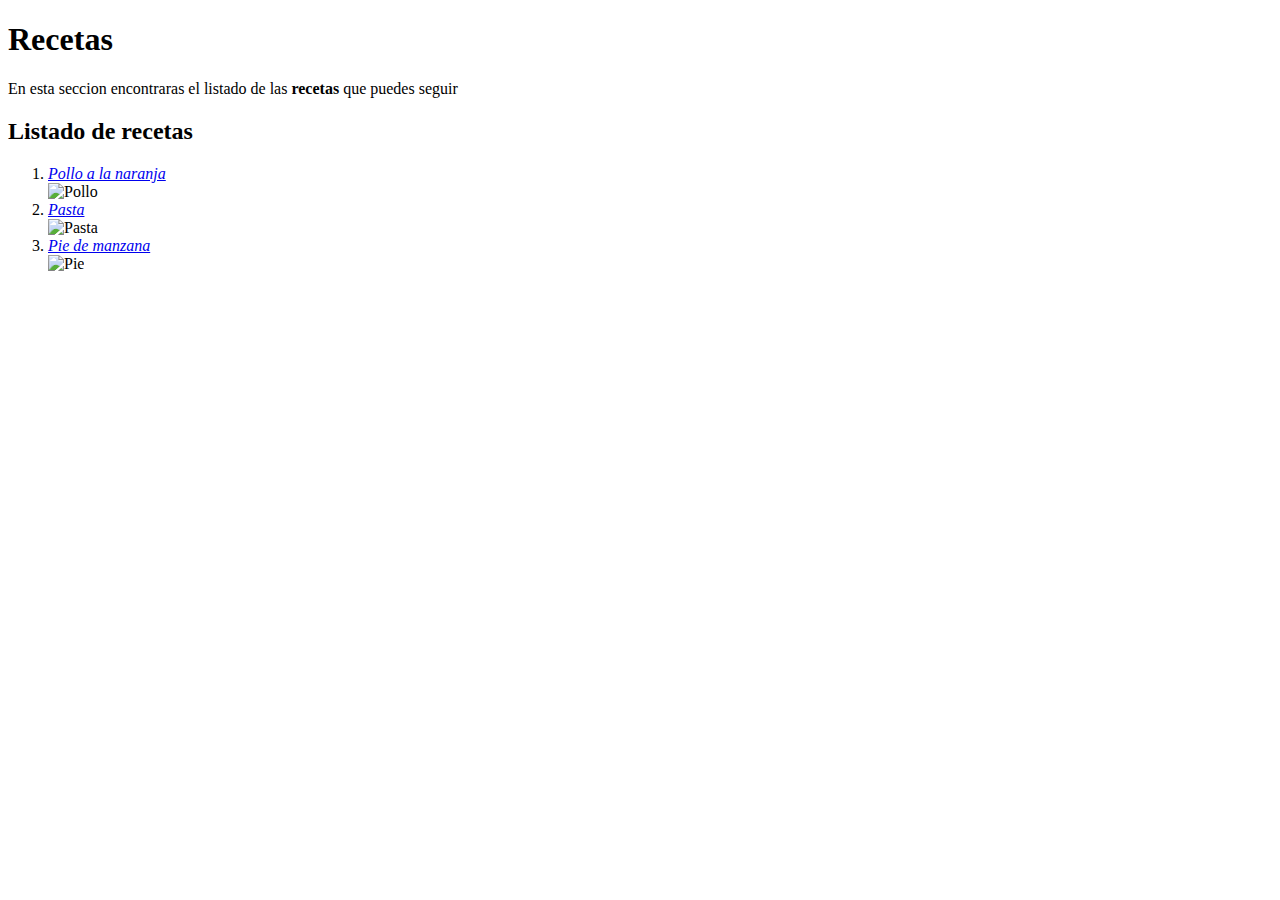
==== index.html @ 40bece14 "Se agregan las vistas de la pagina Se realiza la maquetación se pone información con referncia a las" ====
<!DOCTYPE html>
<html lang="en">
<head>
    <meta charset="UTF-8">
    <meta name="viewport" content="width=device-width, initial-scale=1.0">
    <title>Recetas</title>
</head>
<body>
    <h1>Recetas</h1>
    <p>
        En esta seccion encontraras el listado de las <b>recetas</b> que puedes seguir
    </p>

    <h2>Listado de recetas</h2>
    <ol>
        <div>
            <li><a href="/views/PalN.html"><em>Pollo a la naranja</em></a></li>
            <img src="" alt="Pollo">
        </div>
        <div>
            <li><a href="/views/Pasta.html"><em>Pasta</em></a></li>
            <img src="" alt="Pasta">
        </div>
        <div>
            <li><a href="/views/Pie.html"><em>Pie de manzana</em></a></li>
            <img src="" alt="Pie">
        </div>
    </ol>
</body>
</html>
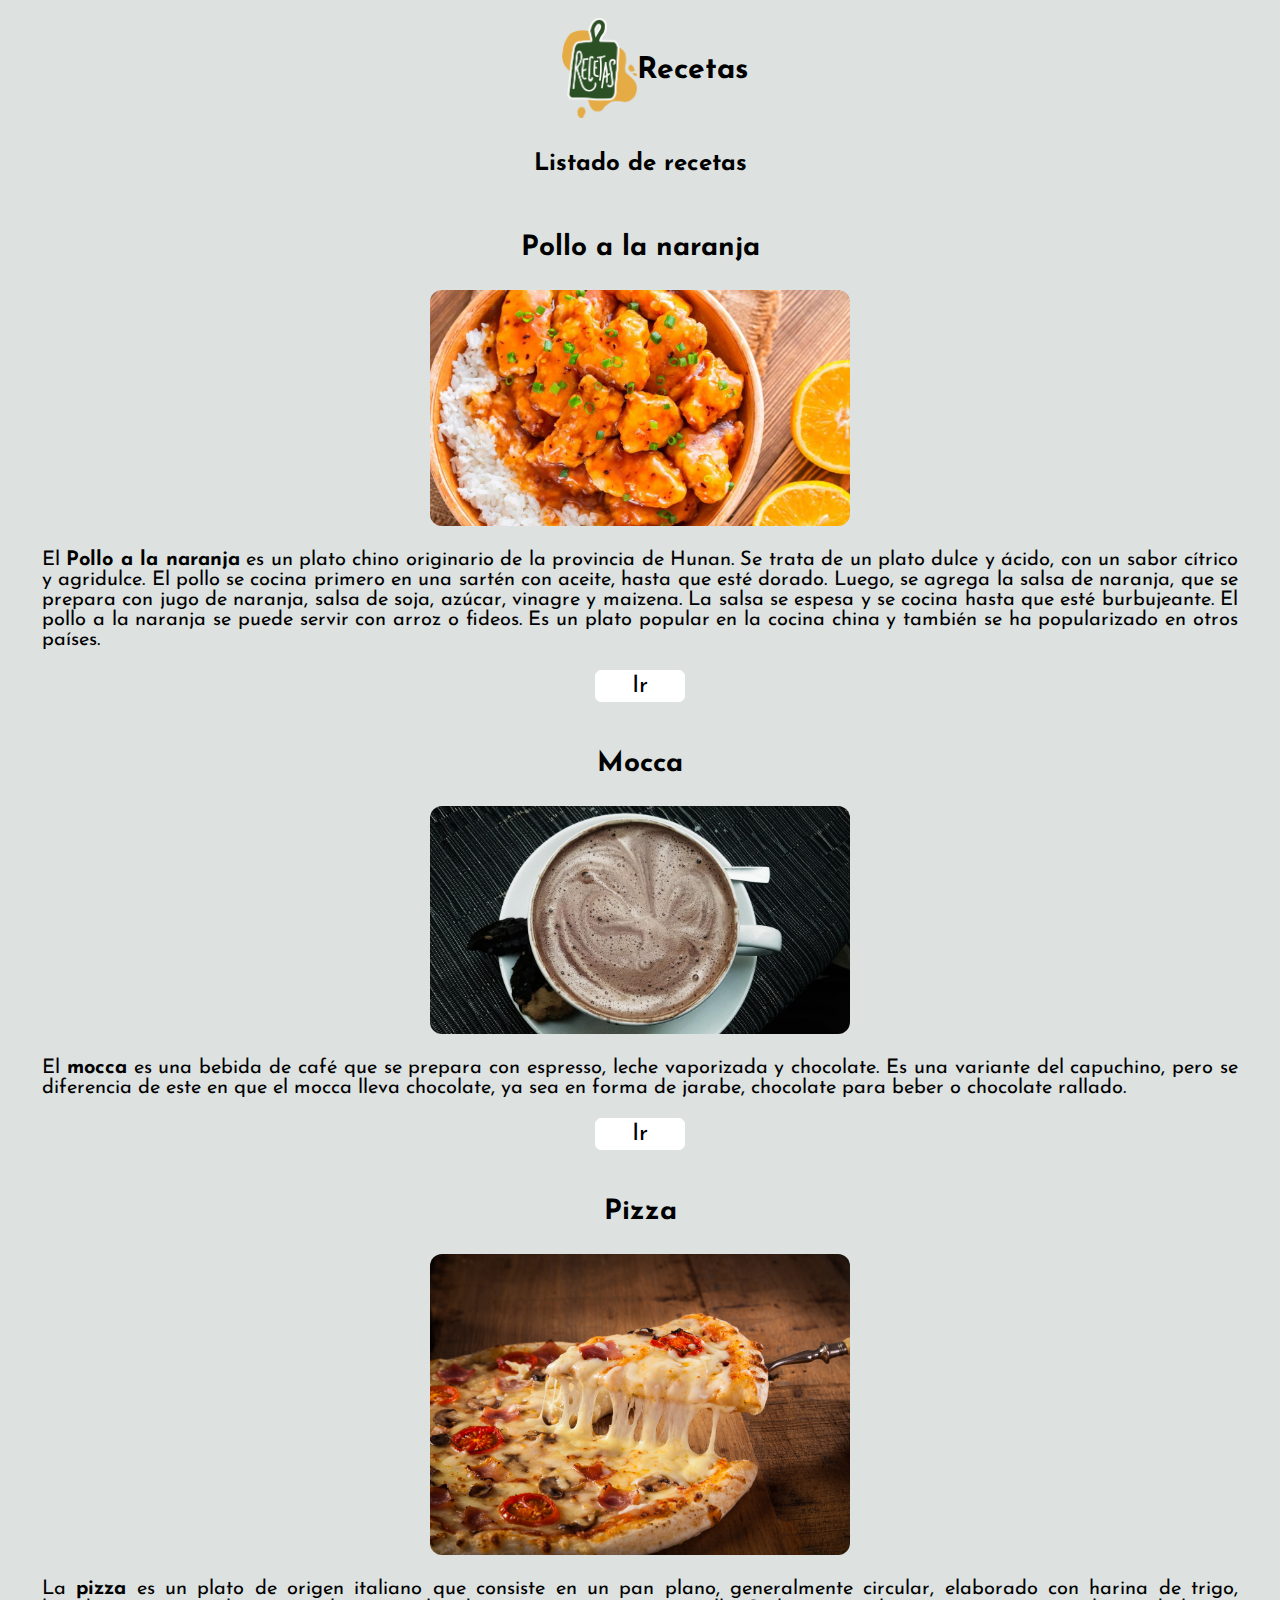
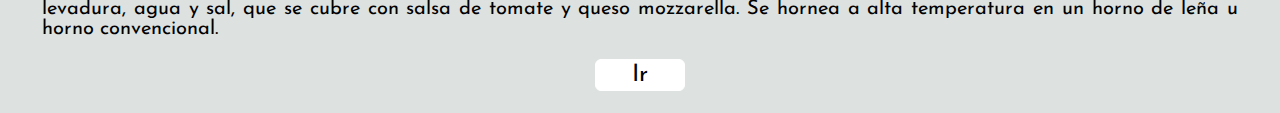
==== commit 6f95cca1: "Modificaciones a nivel de  diseño Maquetación de la pagina Aplicación de diseño Cambios en los boton" ====
--- a/index.html
+++ b/index.html
@@ -3,28 +3,51 @@
 <head>
     <meta charset="UTF-8">
     <meta name="viewport" content="width=device-width, initial-scale=1.0">
+    <link rel="stylesheet" href="/assets/css/style.css">
+    <link rel="preconnect" href="https://fonts.googleapis.com">
+    <link rel="preconnect" href="https://fonts.gstatic.com" crossorigin>
+    <link href="https://fonts.googleapis.com/css2?family=Inconsolata:wght@200;400&family=Josefin+Sans:wght@100;200&family=Roboto+Slab:wght@100;400&display=swap" rel="stylesheet">
     <title>Recetas</title>
 </head>
 <body>
+   <header>
+    <div class="logo">
+        <img src="/assets/img/logo.png" alt="logo">
+    </div>
     <h1>Recetas</h1>
-    <p>
-        En esta seccion encontraras el listado de las <b>recetas</b> que puedes seguir
-    </p>
+    
+   </header>
+    <section>
+        <h2>Listado de recetas</h2>
+        <section class="recipes">
+            <div class="content">
+                <div class="r1">
+                    <h3>Pollo a la naranja</h3>
+                    <img src="/assets/img/Polloalanaranja.jpg" alt="pollo">
+                    <p>
+                        El <strong>Pollo a la naranja</strong> es un plato chino originario de la provincia de Hunan. Se trata de un plato dulce y ácido, con un sabor cítrico y agridulce.
+                        El pollo se cocina primero en una sartén con aceite, hasta que esté dorado. Luego, se agrega la salsa de naranja, que se prepara con jugo de naranja, salsa de soja, azúcar, vinagre y maizena. La salsa se espesa y se cocina hasta que esté burbujeante.
+                        El pollo a la naranja se puede servir con arroz o fideos. Es un plato popular en la cocina china y también se ha popularizado en otros países.
+                    </p>
+                    <a href="https://www.youtube.com/watch?v=TMQOI_MWYCQ&ab_channel=JaujaCocinaMexicana" target="_blank"><button value="Ir">Ir</button></a>
+                </div>
 
-    <h2>Listado de recetas</h2>
-    <ol>
-        <div>
-            <li><a href="/views/PalN.html"><em>Pollo a la naranja</em></a></li>
-            <img src="" alt="Pollo">
-        </div>
-        <div>
-            <li><a href="/views/Pasta.html"><em>Pasta</em></a></li>
-            <img src="" alt="Pasta">
-        </div>
-        <div>
-            <li><a href="/views/Pie.html"><em>Pie de manzana</em></a></li>
-            <img src="" alt="Pie">
-        </div>
-    </ol>
+                <div class="r2">
+                    <h3>Mocca</h3>
+                    <img src="/assets/img/mocca-recoleta-1731.jpg" alt="mocca">
+                    <p>El <strong>mocca</strong> es una bebida de café que se prepara con espresso, leche vaporizada y chocolate. Es una variante del capuchino, pero se diferencia de este en que el mocca lleva chocolate, ya sea en forma de jarabe, chocolate para beber o chocolate rallado.</p>
+                    <a href="https://www.youtube.com/watch?v=DiIC4Hw57Zg&ab_channel=SIKANAEspa%C3%B1ol" target="_blank"><button value="Ir">Ir</button></a>
+                </div>
+
+                <div class="r3">
+                    <h3>Pizza</h3>
+                    <img src="assets/img/pizzas.jpg" alt="pizza">
+                    <p>La <strong>pizza</strong> es un plato de origen italiano que consiste en un pan plano, generalmente circular, elaborado con harina de trigo, levadura, agua y sal, que se cubre con salsa de tomate y queso mozzarella. Se hornea a alta temperatura en un horno de leña u horno convencional.</p>
+                    <a href="https://www.youtube.com/watch?v=TsDNMnly-Cc&ab_channel=MuveFlavors" target="_blank"><button value="Ir">Ir</button></a>
+                </div>
+            </div>
+
+        </section>
+    </section>
 </body>
 </html>--- a/assets/css/style.css
+++ b/assets/css/style.css
@@ -0,0 +1,95 @@
+*{
+    background: #dde2e1;
+    font-family: 'Josefin Sans', sans-serif, 'Inconsolata', monospace, 'Roboto Slab', serif;
+}
+ /* Header y logo */
+header{
+    color: #000;
+    padding: 10px;
+    display: flex;
+    align-items: center;
+    margin-left: 43%;
+}
+
+header h1{
+    font-size: 30px;
+    font-weight: 800;
+    text-align: center;
+}
+
+.logo img{
+    width: 75px;
+    height: 100px;
+    position: relative;
+    margin-top: 0px;
+    padding: 0px;
+}
+
+/* Section, text & img */
+
+section{
+    margin: 0px;
+    position: relative;
+    margin: 12px;
+    text-align: center;
+}
+
+section.recipes div.r1, 
+section.recipes div.r2, 
+section.recipes div.r3 {
+    padding: 10px;
+    text-decoration: none;
+}
+
+section.recipes h3{
+    font-size: 28px;
+    font-weight: 800;
+    text-align: center;
+}
+
+section.recipes p{
+    font-size: 20px;
+    text-align: justify;
+}
+
+section.recipes img{
+    text-align: center;
+}
+
+.r1 img,
+.r2 img,
+.r3 img{
+    width: 420px;
+    height: auto;
+    border-radius: 12px;
+}
+
+.r1 img:hover,
+.r2 img:hover,
+.r3 img:hover{
+    transform: scale(1.1);
+    transition: 0.5s;
+    cursor: pointer;
+    box-shadow: 0px 0px 10px rgba(0, 0, 0, 0.5);
+}
+
+section.recipes button{
+    width: 90px;
+    height: 32px;
+    font-size: 24px !important;
+    color: #000000;
+    border:solid 1px #ffffff;
+    background-color: #fff;
+    border-radius: 6px;
+}
+
+section.recipes button:hover{
+    transform: scale(1.1);
+    transition: 0.5s;
+    cursor: pointer;
+    box-shadow: 0px 0px 10px rgba(0, 0, 0, 0.5);
+    color: #ffffff;
+    background-color: #000000;
+}
+
+
